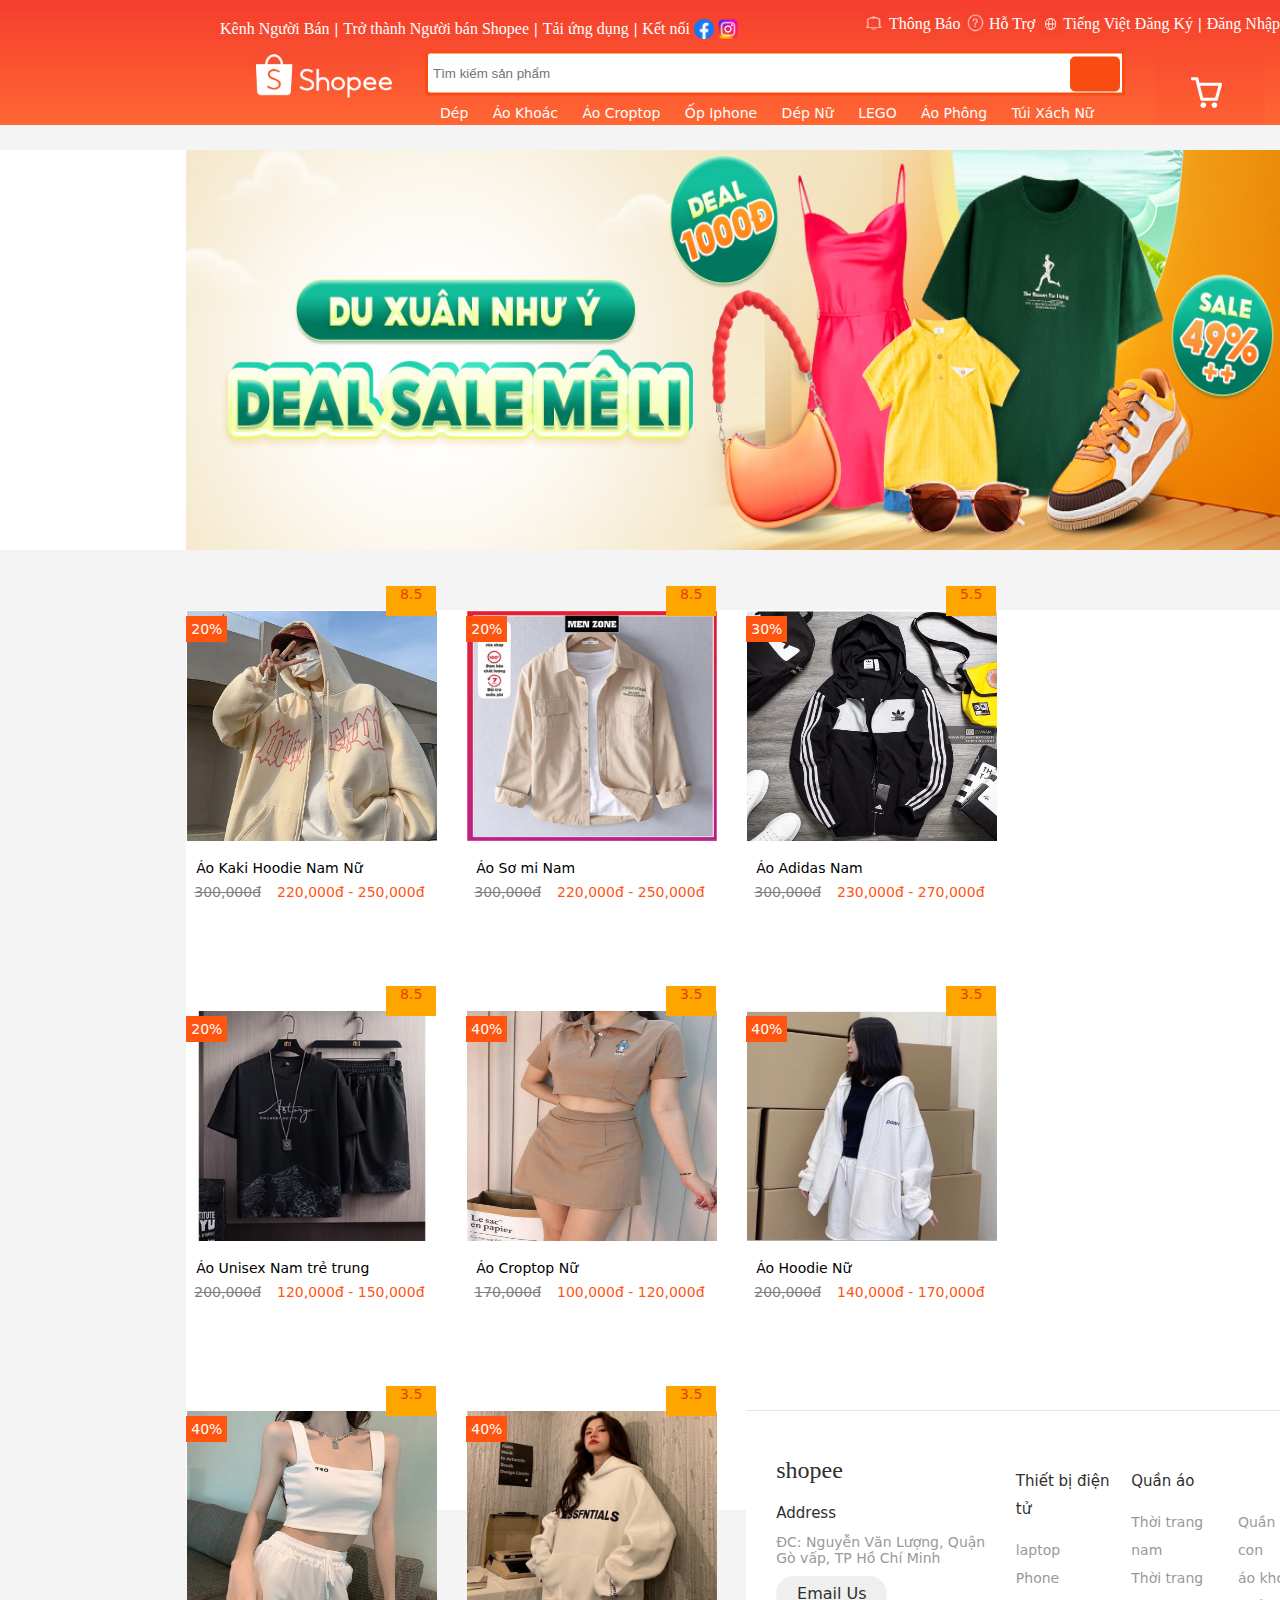
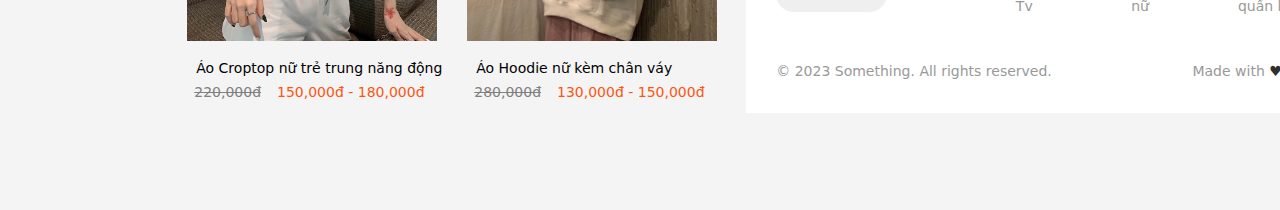
==== aonam.html @ 72b91e7a "source hack05" ====
</html><!DOCTYPE html> 
<html>
<head>
    <meta charset="UTF-8">
    <meta http-equiv="X-UA-Compatible" content="IE=edge">
    <meta name="viewport" content="width=device-width, initial-scale=1.0">
    <!DOCTYPE html>
<link rel="stylesheet" href="https://cdnjs.cloudflare.com/ajax/libs/font-awesome/6.3.0/css/all.min.css" integrity="sha512-SzlrxWUlpfuzQ+pcUCosxcglQRNAq/DZjVsC0lE40xsADsfeQoEypE+enwcOiGjk/bSuGGKHEyjSoQ1zVisanQ==" crossorigin="anonymous" referrerpolicy="no-referrer" />
    <link rel="shortcut icon" href="image/logo.png" type="image/x-icon">
    <title>Shopee Việt Nam | Mua Và Bán Hàng Trực Tuyến</title>
    <link rel="stylesheet" href="CSS/article_quanao.css">
        <link rel="stylesheet" href="CSS/aside.css">
        <link rel="stylesheet" href="CSS/footer.css">
        <link rel="stylesheet" href="CSS/header.css">
        <link rel="stylesheet" href="CSS/nav.css">
        <link rel="stylesheet" href="CSS/style.css">
</head>
<body>
    <div class="container">
        <header>
            <div class="top-left">
                <ul>
                    <li><a href="">Kênh Người Bán </a></li> |
                    <li><a href="">Trở thành Người bán Shopee</a></li> |
                    <li><a href="">Tải ứng dụng</a></li> |
                    <li><a href="https://www.facebook.com/space.kayx2">Kết nối <img class="anh_header" src="image/fb.png" alt=""> 
                        <img class="anh_header" src="image/ins.png" alt=""></a></li>
                </ul>
            </div>
            <div>
                <ul class="top-right">
                    <li><a href=""> <img class="anh_header" src="image/thongbao.png" alt=""> Thông Báo</a></li>
                    <li><a href=""><img class="anh_header" src="image/chamhoi.png" alt="">  Hỗ Trợ</a></li>
                    <li><a href=""><img class="anh_header" src="image/diacau.png" alt=""> Tiếng Việt</a></li>
                    <li><a href="dangky.html">Đăng Ký</a></li> |  
                    <li><a href="dn.html">Đăng Nhập</a></li>
                </ul>
            </div>
            <div class="logo_shopee">
                <a href="index.html"><img src="image/logo_shopee.png" alt=""></a>
            </div>
            <div class="giohang">
                <a href="giohang.html"><img src="image/giohang.png" alt=""></a>
             </div>
            <div style="top: 80px;" class="wrap">
                <form class="search">
                   <input type="text" class="searchTerm" placeholder="Tìm kiếm sản phẩm">
                   <button type="submit" class="searchButton" > 
                        <i class="fa-solid fa-magnifying-glass"></i>
                    </button>
                </form>
             </div>
            <div class="bottom_header">
                <ul>
                    <li><a href="">Dép  </a></li>
                    <li><a href="">Áo Khoác</a></li>
                    <li><a href="">Áo Croptop</a></li>
                    <li><a href="">Ốp Iphone</a></li>
                    <li><a href="">Dép Nữ</a></li>
                    <li><a href="">LEGO</a></li>
                    <li><a href="">Áo Phông</a></li>
                    <li><a href="">Túi Xách Nữ</a></li>
                </ul>
            </div>
        </header>
        <nav>
            <div class="banner">
                <img class="banner4" src="image/banner4.png" alt="">
            </div>
        </nav>
        
        <article id="hihi">
        </article>
        <script>
          var dsSP =[
            {
              ten: 'Áo Kaki Hoodie Nam Nữ',
              anh: 'quanao0.png',
              gia: '220,000đ - 250,000đ',
              giaSale: 220000,
              sale: 8.5,
              giamgia: '20%',
              giacu: '300,000đ',
            },
            {
              ten: 'Áo Sơ mi Nam',
              anh: 'somi.png',
              gia: '220,000đ - 250,000đ',
              giaSale: 220000,
              sale: 8.5,
              giamgia: '20%',
              giacu: '300,000đ',
            },
            {
              ten: 'Áo Adidas Nam',
              anh: 'adidas.png',
              gia:  '230,000đ - 270,000đ',
              giaSale: 230000,
              sale: 5.5,
              giamgia: '30%',
              giacu: '300,000đ',
            },
            {
              ten: 'Áo Unisex Nam trẻ trung',
              anh: 'unisex.png',
              gia:  '120,000đ - 150,000đ',
              giaSale: 120000,
              sale: 8.5,
              giamgia: '20%',
              giacu: '200,000đ',
            },
            {
              ten: 'Áo Croptop Nữ',
              anh: 'aocroptop.png',
              gia:  '100,000đ - 120,000đ',
              giaSale: 100000,
              sale: 3.5,
              giamgia: '40%',
              giacu: '170,000đ',
            },
            {
              ten: 'Áo Hoodie Nữ',
              anh: 'hoodiezip.png',
              gia:  '140,000đ - 170,000đ',
              giaSale: 140000,
              sale: 3.5,
              giamgia: '40%',
              giacu: '200,000đ',
            },
            {
              ten: 'Áo Croptop nữ trẻ trung năng động',
              anh: 'croptop2.png',
              gia:  '150,000đ - 180,000đ',
              giaSale: 130000,
              sale: 3.5,
              giamgia: '40%',
              giacu: '220,000đ',
            },
            {
              ten: 'Áo Hoodie nữ kèm chân váy',
              anh: 'hoodienu.png',
              gia:  '130,000đ - 150,000đ',
              giaSale: 130000,
              sale: 3.5,
              giamgia: '40%',
              giacu: '280,000đ',
            },
          ]
          for (let item of dsSP)
          {
            //  
            var codeSP = `
            <div class="whole">
                <div class="picture">
                  <a href="quanao.html" onclick="getSP(this)">
                    <img style="cursor: pointer; " src="image/${item.anh}" width="250px" height="230px">
                  </a>
                </div>
                <div class="name" id="name">${item.ten}</div>
                <div class="sale" id="sale">${item.sale}</div>
                <div class="shopee" id="shopee">${item.giamgia}</div>
                <div class="price">
                  <span class="original">${item.giacu}</span>
                  <span class="saleprice">${item.gia}</span>
                </div>
                <input type="hidden" id="gia" value="${item.giaSale}">
            </div>`
            document.getElementById('hihi').innerHTML += codeSP;
          }
          function getSP(hihi)
          {
            localStorage.setItem('ten',hihi.parentElement.parentElement.children[1].innerHTML);
            localStorage.setItem('giaMua',hihi.parentElement.parentElement.children[5].value);
            localStorage.setItem('anh',hihi.parentElement.children[0].children[0].src);
            localStorage.setItem('giacu',hihi.parentElement.parentElement.children[4].children[0].innerHTML);
            localStorage.setItem('giaHienThi',hihi.parentElement.parentElement.children[4].children[1].innerHTML);
            localStorage.setItem('giamgia',hihi.parentElement.parentElement.children[3].innerHTML);

            var ten = hihi.parentElement.parentElement.children[1].innerHTML;
            var giaMua = hihi.parentElement.parentElement.children[5].value;
            var anh = hihi.parentElement.children[0].children[0].src;
            var giacu = hihi.parentElement.parentElement.children[4].children[0].innerHTML;
            var giamgia = hihi.parentElement.parentElement.children[3].innerHTML;
            var giaHienThi = hihi.parentElement.parentElement.children[4].children[1].innerHTML;
            
            console.log(ten);
            console.log(giaMua);
            console.log(giacu);
            console.log(giamgia);
            console.log(giaHienThi);
            console.log(anh);
          }
          
        </script>
        <footer class="footer">
            <div class="footer__addr">
              <h1 class="footer__logo">Shopee</h1>
                  
              <h2>Address</h2>
              
              <address>
        
                ĐC: Nguyễn Văn Lượng, Quận Gò vấp, TP Hồ Chí Minh<br>
                    
                <a class="footer__btn" href="mailto:example@gmail.com">Email Us</a>
              </address>
            </div>
            
            <ul class="footer__nav">
              <li class="nav__item">
                <h2 class="nav__title">Thiết bị điện tử</h2>
          
                <ul class="nav__ul">
                  <li>
                    <a href="#">laptop</a>
                  </li>
          
                  <li>
                    <a href="#">Phone</a>
                  </li>
                      
                  <li>
                    <a href="#">Tv</a>
                  </li>
                </ul>
              </li>
              
              <li class="nav__item nav__item--extra">
                <h2 class="nav__title">Quần áo</h2>
                
                <ul class="nav__ul nav__ul--extra">
                  <li>
                    <a href="#"></a>
                  </li>
                  
                  <li>
                    <a href="#">Thời trang nam</a>
                  </li>
                  
                  <li>
                    <a href="#">Thời trang nữ</a>
                  </li>
                  
                  <li>
                    <a href="#">Quần áo trẻ con</a>
                  </li>
                  
                  <li>
                    <a href="#">áo khoác</a>
                  </li>
                  
                  <li>
                    <a href="#">quần kaki</a>
                  </li>
                </ul>
              </li>
              
              <li class="nav__item">
                <h2 class="nav__title">mỹ phẩm</h2>
                
                <ul class="nav__ul">
                  <li>
                    <a href="#">son môi</a>
                  </li>
                  
                  <li>
                    <a href="#">kem chống nắng</a>
                  </li>
                  
                  <li>
                    <a href="#">mặt nạ</a>
                  </li>
                </ul>
              </li>
            </ul>
            
            <div class="legal">
              <p>&copy; 2023 Something. All rights reserved.</p>
              
              <div class="legal__links">
                <span>Made with <span class="heart">♥</span> remotely from Anywhere</span>
              </div>
            </div>
          </footer>
           
    </div>
</body>
</html>
---- CSS/article_quanao.css ----
article {
  height: 900px;
  width: 75%;
  background-color: rgb(255, 255, 255);
  margin: 0 auto;
  margin-top: 10px;
}

#hihi {
  position: relative;
  top: 200px;
}

.article__aokhoac {
  height: 500px;
  width: 70%;
  background-color: azure;
  float: left;
}

.col-25 {
  width: 25%;
  float: left;
}

.prod {
  border-radius: 10px;
  box-shadow: 0 0 5px gray;
  margin: 5px;
  padding: 5px;
  text-align: center;
  position: relative;
  background-color: white;
  border: 1px solid;
}

.prod>.name {
  font-variant: small-caps;
  color: gainsboro;
}

.prod>.image {
  max-width: 98%;
  height: 150px;
  margin-bottom: 10px;
}

.prod>.price {
  position: absolute;
  left: 5px;
  bottom: 5px;
  font-family: Impact;
  font-size: 25px;
  color: orange;
}

.text {
  font-variant: small-caps;
  font-weight: bold;
}

table {
  width: 100%;
  margin: 0px;
  height: 190px;
  border-collapse: collapse;
}

tr>td {
  border: 2px solid gray;
  padding: 10px;
  width: 80px;
}

.table__anh1 {
  height: 200px;
  width: 300px;
}

.whole {
  width: 280px;
  height: 400px;
  float: left;


}

.whole:hover {
  transform: scale(1.05);
  transition: .5s;


}

.picture {
  position: absolute;
  padding: 1px;


}

.name {
  padding-left: 10px;

  padding-top: 250px;


}

.sale {
  background: orange;
  width: 50px;
  height: 30px;
  margin: -290px 200px;
  position: absolute;
  color: #E63F00;
  text-align: center;
}

.shopee {
  background: #FF5511;
  color: white;
  position: absolute;
  margin-top: -260px;
  padding: 5px;
}

.price span {
  display: block;

  float: left;
  margin: 8px;
}

.saleprice {
  color: #FF5511;


}

.original {
  color: gray;
  text-decoration: line-through;

}

.fleft {
  margin-left: -90px;
  margin-top: 70px;
  padding: 10px;
  float: left;
  color: #AAAAAA;
}

.fright {
  float: left;
  margin-top: 70px;
  padding: 10px;
  margin-left: 50px;
  color: #AAAAAA;
}
---- CSS/footer.css ----
*, *:before, *:after {
  box-sizing: border-box;
}

html {
  font-size: 100%;
}

body {
  font-family: acumin-pro, system-ui, sans-serif;
  margin: 0;
  display: grid;
  grid-template-rows: auto 1fr auto;
  font-size: 14px;
  background-color: #f4f4f4;
  align-items: start;
  min-height: 100vh;
}

.footer {
  position: relative;
  top: 100px;
  display: flex;
  flex-flow: row wrap;
  padding: 30px 30px 20px 30px;
  color: #2f2f2f;
  background-color: #fff;
  border-top: 1px solid #e5e5e5;
}

.footer > * {
  flex:  1 100%;
}

.footer__addr {
  margin-right: 1.25em;
  margin-bottom: 2em;
}

.footer__logo {
  font-family: 'Pacifico', cursive;
  font-weight: 400;
  text-transform: lowercase;
  font-size: 1.5rem;
}

.footer__addr h2 {
  margin-top: 1.3em;
  font-size: 15px;
  font-weight: 400;
}

.nav__title {
  font-weight: 400;
  font-size: 15px;
}

.footer address {
  font-style: normal;
  color: #999;
}

.footer__btn {
  display: flex;
  align-items: center;
  justify-content: center;
  height: 36px;
  max-width: max-content;
  background-color: rgb(33, 33, 33, 0.07);
  border-radius: 100px;
  color: #2f2f2f;
  line-height: 0;
  margin: 0.6em 0;
  font-size: 1rem;
  padding: 0 1.3em;
}

.footer ul {
  list-style: none;
  padding-left: 0;
}

.footer li {
  line-height: 2em;
}

.footer a {
  text-decoration: none;
}

.footer__nav {
  display: flex;
  flex-flow: row wrap;
}

.footer__nav > * {
  flex: 1 50%;
  margin-right: 1.25em;
}

.nav__ul a {
  color: #999;
}

.nav__ul--extra {
  column-count: 2;
  column-gap: 1.25em;
}

.legal {
  display: flex;
  flex-wrap: wrap;
  color: #999;
}
  
.legal__links {
  display: flex;
  align-items: center;
}

.heart {
  color: #2f2f2f;
}

@media screen and (min-width: 24.375em) {
  .legal .legal__links {
    margin-left: auto;
  }
}

@media screen and (min-width: 40.375em) {
  .footer__nav > * {
    flex: 1;
  }
  
  .nav__item--extra {
    flex-grow: 2;
  }
  
  .footer__addr {
    flex: 1 0px;
  }
  
  .footer__nav {
    flex: 2 0px;
  }
}
---- CSS/header.css ----
header{
    width: 1500px;
    height: 125px;
    background: linear-gradient(-180deg,#f53d2d,#f63);
    position: relative;
    position: fixed;
    z-index: 100;
}
.anh_header
{
    position:relative;
    top: 5px;
    width: 20px;
    height: 20px;
}

header ul li
{
    display: block;
    display: inline-block;
    
}
.top-left{
    position: relative;
    top: 0px;
    left: 0px;
}
.top-left ul
{
    padding-left: 220px;
    /* padding-top: 10px; */
    color: white;
}
.top-left li a
{
    color: white;
    font-size: 16px;
    text-decoration:none;
    font-family:Cambria, Cochin, Georgia, Times, 'Times New Roman', serif;
}
.top-right
{
    position:absolute;
    right: 220px;
    bottom: 78px;
    color: white;
}
/* .top-right li
{
    margin: 0 5px;
} */
.top-right li a
{
    
    color: white;
    font-size: 16px;
    text-decoration:none;
    font-family:Cambria, Cochin, Georgia, Times, 'Times New Roman', serif;
}
.logo_shopee
{
    padding-left: 250px;
}
.logo_shopee img
{
    
    bottom: 100px;
    width: 150px;
    height: 50px;

}
.giohang a
{
    position: absolute;
    top: 0px;
    left: 5px;
}
.thongbao
{
    width: 15px;
    height: 10px;
    color: white;
    fill: currentColor;
}
.anh_shopee
{
    
    width: 200px;
    height: 50px;
    fill: #fff;

}
.logo_search
{
    width: 50px;
    height: 30px;
    top: 9px;
    right: 20px;
    position:absolute;
}
.giohang
{
    position:absolute;
    top: 55px;
    right: 320px;
    width: 30px;
    height: 30px;
    /* fill: currentColor; */
}
form
{
    position:absolute;
    padding-left: 250px;
    top: 55px;
}
.bottom_header ul
{
    /* word-spacing: 5px; */
    position: absolute;
    padding-left: 430px;
    top: 105px;
    margin: 0px;
}
.bottom_header ul li
{
    margin: 0 10px;
}
.bottom_header ul li a
{
    color: white;
    text-decoration: none;
}
.search {
    right: 100px;
    top: 0px;
    width: 700px;
    position: relative;
    display: flex;
    padding: 0px;
  }
  
  .searchTerm {
    width: 100%;
    /* right: -1000px; */
    border: 3px solid #f94c12;
    /* border-right: none; */
    padding: 5px;
    height: 45px;
    border-radius: 5px 0 0 5px;
    outline: none;
    color: #9DBFAF;
    
  }
  
  .searchTerm:focus{
    color: black;
  }
  
  .searchButton {
    position:absolute;
    top: 6px;
    right: 5px;
    width: 50px;
    height: 35px;
    border: 1px solid #f94c12;
    background: #f94c12;
    text-align: center;
    color: #fff;
    border-radius: 5px 5px 5px 5px;
    cursor: pointer;
    font-size: 20px;
    fill: currentColor;
  }
  .searchButton i
  {
    /* font-family: Cambria, Cochin, Georgia, Times, 'Times New Roman', serif; */
    left: 10px;
  }
  
  .wrap{
    width: 30%;
    position: absolute;
    top: 70px;
    left: 750px;
    transform: translate(-50%, -50%);
  }
---- CSS/nav.css ----
nav {
    height: 400px;
    width: 1490px;
    background-color: white;
    margin: 0 auto;
    border: 0px solid gray;
    position: relative;
    top: 150px;
}

nav ul li {
    display: block;
    display: inline-block;
    top: 100px;
}

nav ul {
    margin-top: 0px;
}

.nav_bottom {
    position: relative;
    top: 470px;
    right: 290px;
}

.banner {
    position: relative;
    width: 75%;
    height: 220px;
    margin: 0 auto;
    /* background-color: blue; */
}

nav ul li a {
    text-decoration: none;
}

.banner1 {
    /* position: absolute; */
    width: 600px;
    height: 220px;
}

.banner2 {
    position: absolute;
    width: 470px;
    height: 100px;
    top: 0px;
    right: 0px;
}

.banner3 {
    position: absolute;
    width: 470px;
    height: 100px;
    bottom: 0px;
    right: 0px;
}

.banner4 {
    margin: auto;
    display: block;
    width: 100%;
    height: 400px;
    overflow: hidden;
}

.nav_bottom {
    position: relative;
    width: 75%;
    height: 120px;
    margin: 0px;
    top: 0px;
    left: 186px;
}

.nav1 {
    position: absolute;
    left: 0px;
    bottom: 15px;
    width: 90px;

}

.nav1:hover {
    transform: scale(1.1);
    transition: .5s;
}

.nav1 img {
    width: 50px;
    height: 50px;
}

.nav2 {
    position: absolute;
    left: 100px;
    bottom: 15px;
    width: 105px;
}

.nav2 img {
    margin-left: 20px;
    width: 50px;
    height: 50px;
}

.nav2:hover {
    transform: scale(1.1);
    transition: .5s;
}

.nav3 {
    position: absolute;
    left: 230px;
    bottom: 30px;
    width: 110px;
}

.nav3 img {
    margin-left: 20px;
    width: 50px;
    height: 50px;
}

.nav3:hover {
    transform: scale(1.1);
    transition: .5s;
}

.nav4 {
    position: absolute;
    left: 345px;
    bottom: 15px;
    width: 85px;
    text-align: center;
}

.nav4 img {
    /* margin-left: 0px; */
    width: 50px;
    height: 50px;
}

.nav4:hover {
    transform: scale(1.1);
    transition: .5s;
}

.nav5 {
    position: absolute;
    left: 470px;
    bottom: 15px;
    width: 65px;
}

.nav5 img {
    margin-left: 10px;
    width: 50px;
    height: 50px;
}

.nav5:hover {
    transform: scale(1.1);
    transition: .5s;
}

.nav6 {
    position: absolute;
    right: 450px;
    bottom: 15px;
    width: 100px;
}

.nav6 img {
    margin-left: 15px;
    width: 50px;
    height: 50px;
}

.nav6:hover {
    transform: scale(1.1);
    transition: .5s;
}

.nav7 {
    position: absolute;
    right: 360px;
    bottom: 15px;
    width: 75px;
}

.nav7 img {
    margin-left: 10px;
    width: 50px;
    height: 50px;
}

.nav7:hover {
    transform: scale(1.1);
    transition: .5s;
}

.nav8 {
    position: absolute;
    right: 230px;
    bottom: 33px;
    width: 110px;
}

.nav8 img {
    margin-left: 20px;
    width: 50px;
    height: 50px;
}

.nav8:hover {
    transform: scale(1.1);
    transition: .5s;
}

.nav9 {
    position: absolute;
    right: 115px;
    bottom: 15px;
    width: 110px;
}

.nav9 img {
    margin-left: 20px;
    width: 50px;
    height: 50px;
}

.nav9:hover {
    transform: scale(1.1);
    transition: .5s;
}

.nav10 {
    position: absolute;
    right: 0px;
    bottom: 15px;
    width: 100px;
}

.nav10 img {
    margin-left: 15px;
    width: 50px;
    height: 50px;
}

.nav10:hover {
    transform: scale(1.1);
    transition: .5s;
}

.wrapper {
    width: 600px;
    height: 270px;
    overflow: hidden;
}

.box {
    width: 600px;
    height: 100px;
    display: flex;
    transition: .5s;
}

.box>div {
    width: 600px;
}
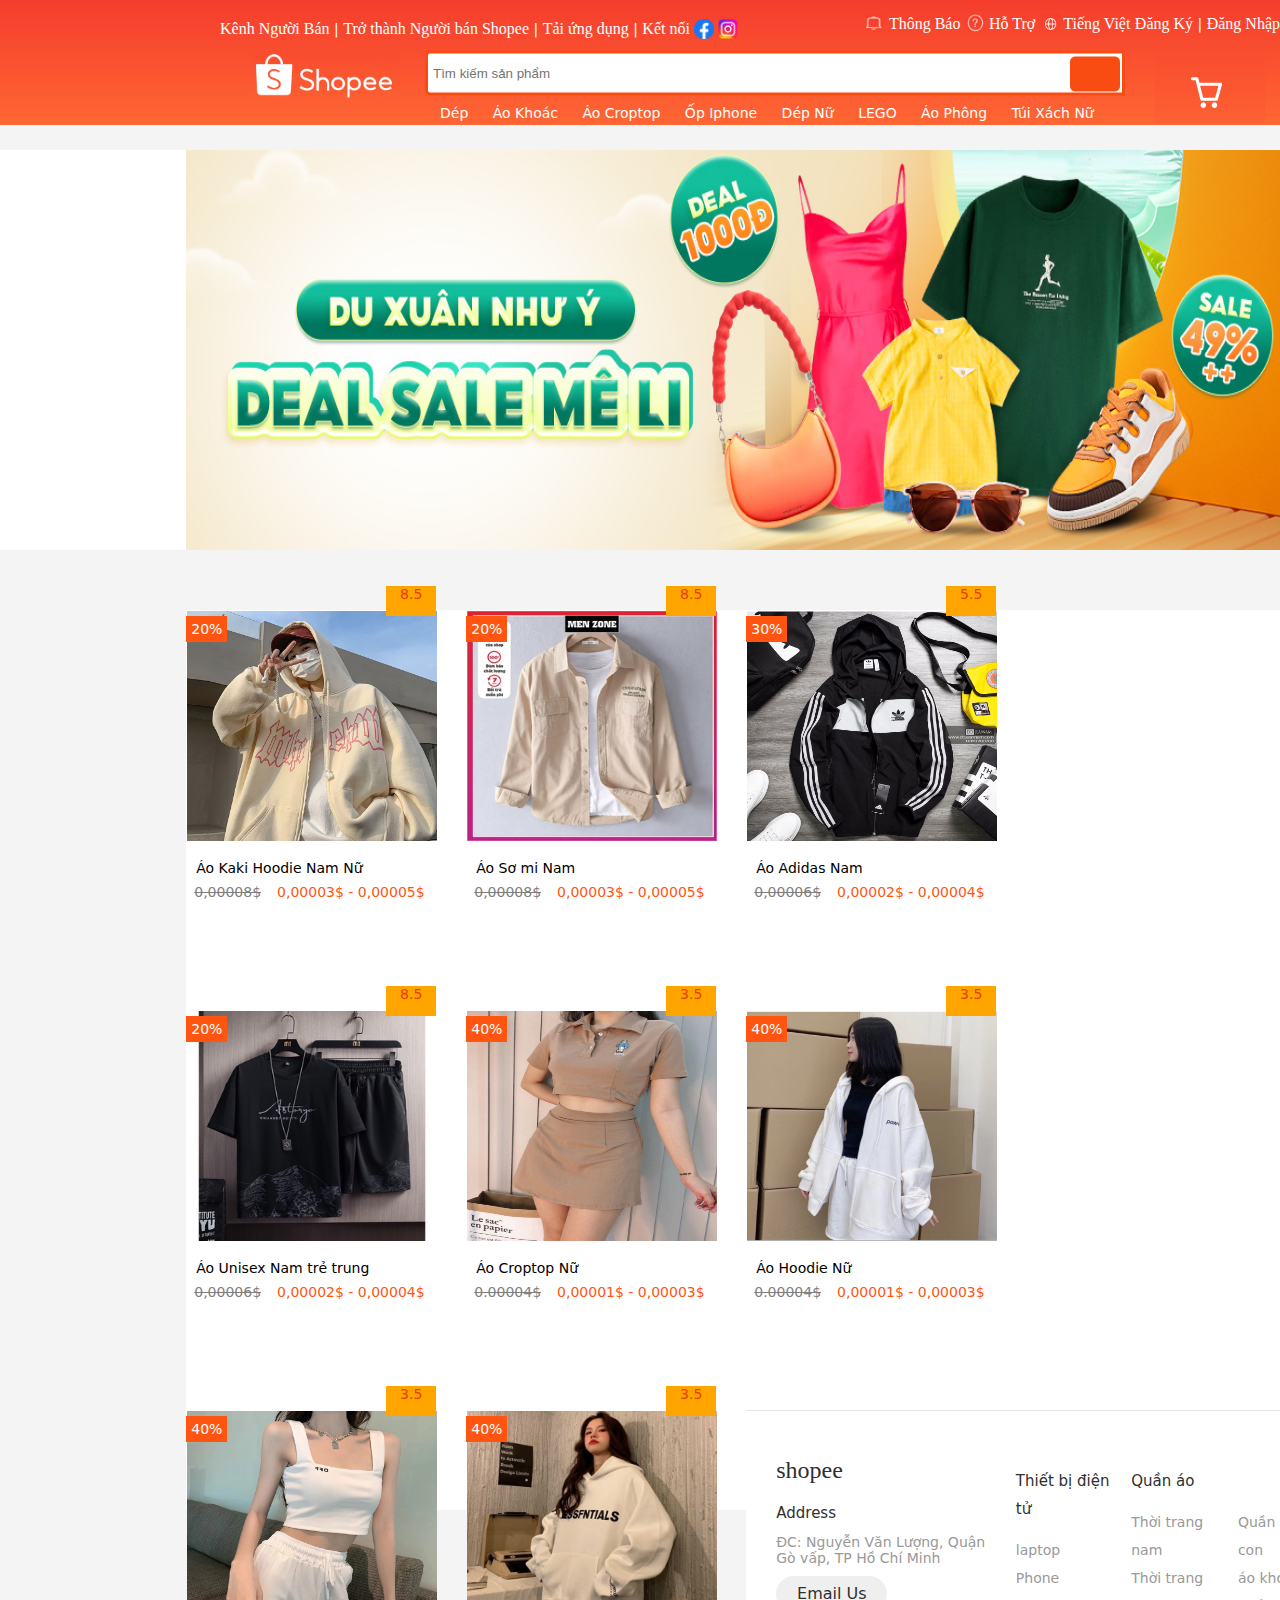
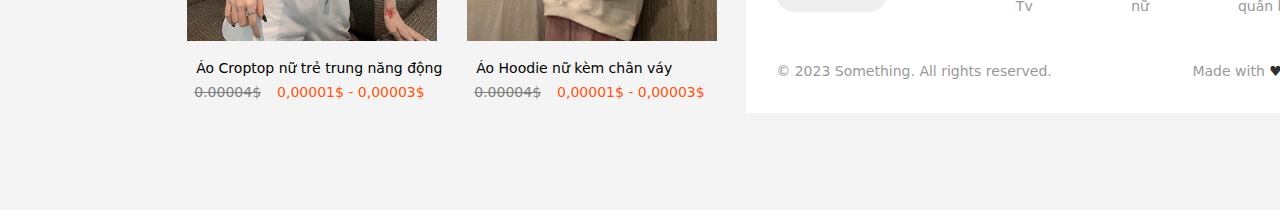
==== commit 14429978: "Thay đổi giá tiền" ====
--- a/aonam.html
+++ b/aonam.html
@@ -77,74 +77,74 @@
             {
               ten: 'Áo Kaki Hoodie Nam Nữ',
               anh: 'quanao0.png',
-              gia: '220,000đ - 250,000đ',
-              giaSale: 220000,
+              gia: '0,00003$ - 0,00005$',
+              giaSale: 0.00004,
               sale: 8.5,
               giamgia: '20%',
-              giacu: '300,000đ',
+              giacu: '0,00008$',
             },
             {
               ten: 'Áo Sơ mi Nam',
               anh: 'somi.png',
-              gia: '220,000đ - 250,000đ',
-              giaSale: 220000,
+              gia: '0,00003$ - 0,00005$',
+              giaSale: 0.00004,
               sale: 8.5,
               giamgia: '20%',
-              giacu: '300,000đ',
+              giacu: '0,00008$',
             },
             {
               ten: 'Áo Adidas Nam',
               anh: 'adidas.png',
-              gia:  '230,000đ - 270,000đ',
-              giaSale: 230000,
+              gia:  '0,00002$ - 0,00004$',
+              giaSale: 0.00003,
               sale: 5.5,
               giamgia: '30%',
-              giacu: '300,000đ',
+              giacu: '0,00006$',
             },
             {
               ten: 'Áo Unisex Nam trẻ trung',
               anh: 'unisex.png',
-              gia:  '120,000đ - 150,000đ',
-              giaSale: 120000,
+              gia:  '0,00002$ - 0,00004$',
+              giaSale: 0.00003,
               sale: 8.5,
               giamgia: '20%',
-              giacu: '200,000đ',
+              giacu: '0,00006$',
             },
             {
               ten: 'Áo Croptop Nữ',
               anh: 'aocroptop.png',
-              gia:  '100,000đ - 120,000đ',
-              giaSale: 100000,
-              sale: 3.5,
-              giamgia: '40%',
-              giacu: '170,000đ',
+              gia:  '0,00001$ - 0,00003$',
+              giaSale: 0.00002,
+              sale: 3.5,
+              giamgia: '40%',
+              giacu: '0.00004$',
             },
             {
               ten: 'Áo Hoodie Nữ',
               anh: 'hoodiezip.png',
-              gia:  '140,000đ - 170,000đ',
-              giaSale: 140000,
-              sale: 3.5,
-              giamgia: '40%',
-              giacu: '200,000đ',
+              gia:  '0,00001$ - 0,00003$',
+              giaSale: 0.00002,
+              sale: 3.5,
+              giamgia: '40%',
+              giacu: '0.00004$',
             },
             {
               ten: 'Áo Croptop nữ trẻ trung năng động',
               anh: 'croptop2.png',
-              gia:  '150,000đ - 180,000đ',
-              giaSale: 130000,
-              sale: 3.5,
-              giamgia: '40%',
-              giacu: '220,000đ',
+              gia:  '0,00001$ - 0,00003$',
+              giaSale: 0.00001,
+              sale: 3.5,
+              giamgia: '40%',
+              giacu: '0.00004$',
             },
             {
               ten: 'Áo Hoodie nữ kèm chân váy',
               anh: 'hoodienu.png',
-              gia:  '130,000đ - 150,000đ',
-              giaSale: 130000,
-              sale: 3.5,
-              giamgia: '40%',
-              giacu: '280,000đ',
+              gia:  '0,00001$ - 0,00003$',
+              giaSale: 0.00001,
+              sale: 3.5,
+              giamgia: '40%',
+              giacu: '0.00004$',
             },
           ]
           for (let item of dsSP)
